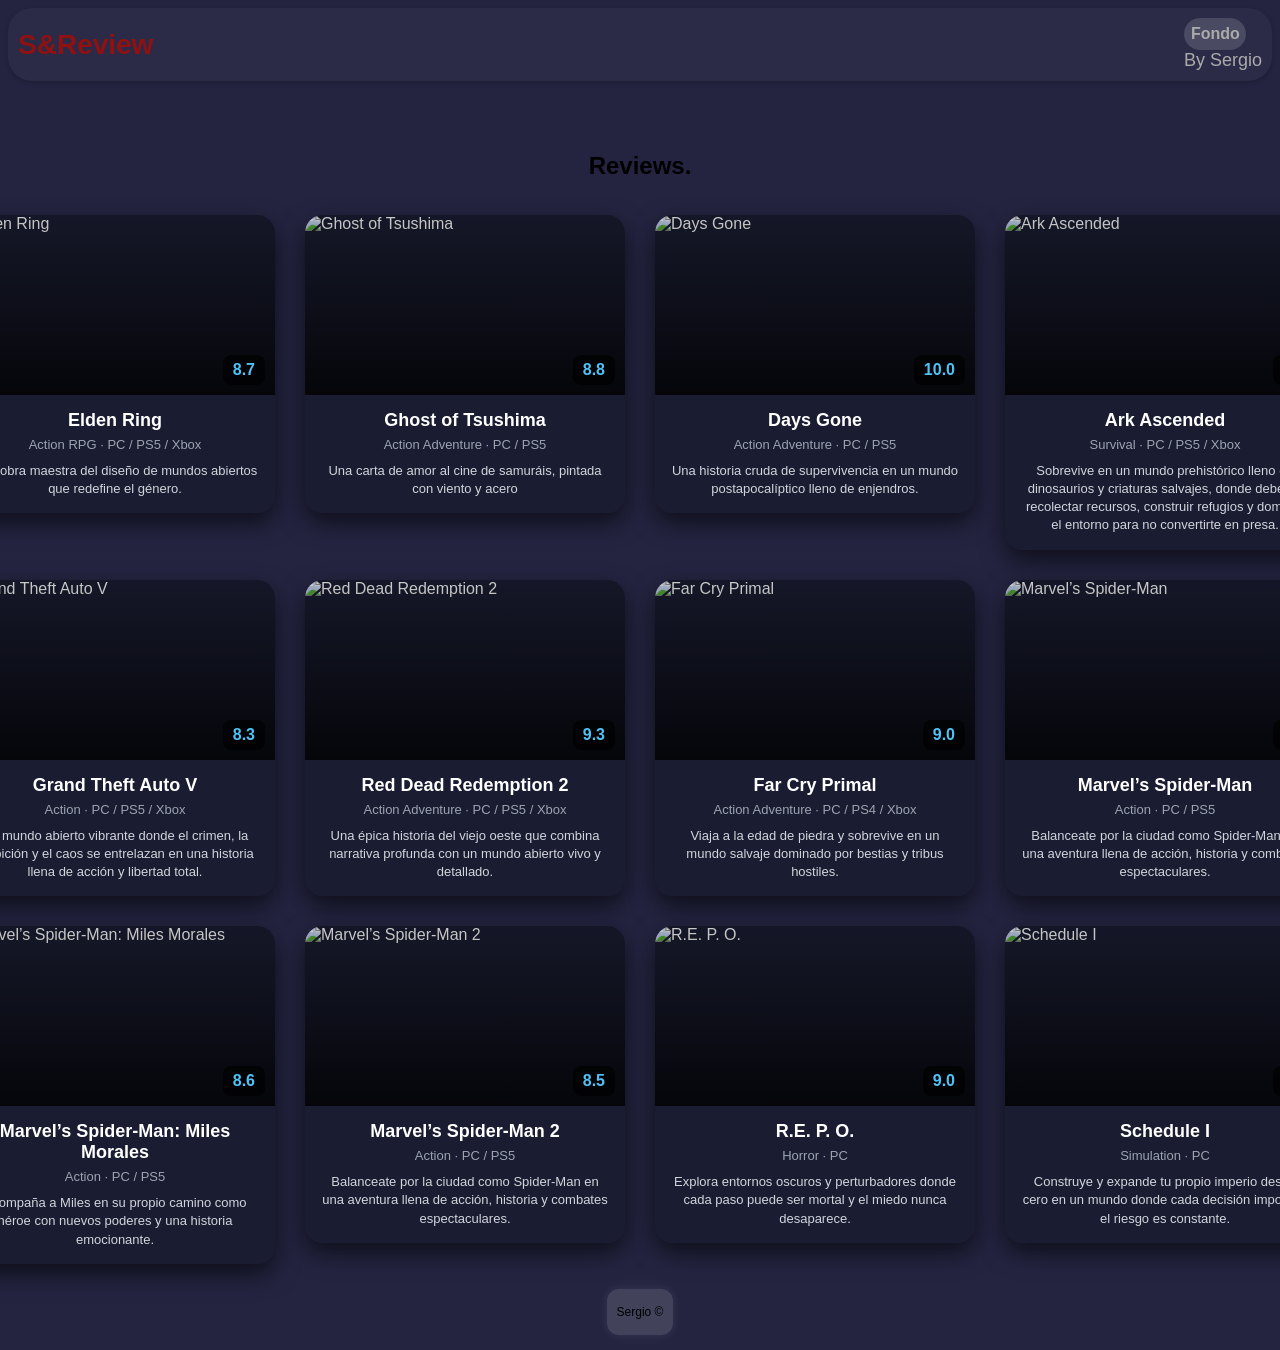
==== index.html @ d0639e84 "Add files via upload" ====
<!DOCTYPE html>
<html lang="es">
<head>
    <title>S&Review</title>
    <link rel="icon" href="/Proyecto/img/S&Review.png" type="image/png">
    <link rel="stylesheet" href="styles.css" type="text/css">
</head>
<body class="body">
    <div class="header">
        <div class="header-title">S&Review</div>
        <div class="header-right">
            <div id="boton"><button onclick="cambiarFondo()">Fondo</button></div>
            <div class="header-subtitle">By Sergio</div>
        </div>
        <script>
function cambiarFondo() {
  document.body.classList.toggle("fondo-img");
}
</script>
    </div>
    <section class="content">
        <br>
        <br>
        <h1 class="content-title">Reviews.</h1>
    </section>

    <a href="Reseña/Elden_ring.html" class="card-link">
  <div class="cards">
<div class="card">
  <div class="image-container">
    <img src="/Proyecto/img/elden.png" alt="Elden Ring">
    <div class="rating">8.7</div>
  </div>
  <div class="content">
    <div class="title">Elden Ring</div>
    <div class="subtitle">Action RPG · PC / PS5 / Xbox</div>
    <div class="description">
      Una obra maestra del diseño de mundos abiertos que redefine el género.
    </div>
  </div>
</div>
</a>

<a href="Reseña/Next.html" class="card-link">
<div class="card">
  <div class="image-container">
    <img src="/Proyecto/img/ghost.png" alt="Ghost of Tsushima">
    <div class="rating">8.8</div>
  </div>
  <div class="content">
    <div class="title">Ghost of Tsushima</div>
    <div class="subtitle">Action Adventure · PC / PS5 </div>
    <div class="description">
      Una carta de amor al cine de samuráis, pintada con viento y acero
    </div>
  </div>
</div>
</a>

<a href="Reseña/Next.html" class="card-link">
<div class="card">
  <div class="image-container">
    <img src="/Proyecto/img/Daysgone.png" alt="Days Gone">
    <div class="rating">10.0</div>
  </div>
  <div class="content">
    <div class="title">Days Gone</div>
    <div class="subtitle">Action Adventure · PC / PS5 </div>
    <div class="description">
      Una historia cruda de supervivencia en un mundo postapocalíptico lleno de enjendros.
    </div>
  </div>
</div>
</a>

<a href="Reseña/Next.html" class="card-link">
<div class="card">
  <div class="image-container">
    <img src="/Proyecto/img/ark.png" alt="Ark Ascended">
    <div class="rating">9.7</div>
  </div>
  <div class="content">
    <div class="title">Ark Ascended</div>
    <div class="subtitle">Survival · PC / PS5 / Xbox</div>
    <div class="description">
      Sobrevive en un mundo prehistórico lleno de dinosaurios y criaturas salvajes, donde deberás recolectar recursos, construir refugios y dominar el entorno para no convertirte en presa.
    </div>
  </div>
</div>
</a>

<a href="Reseña/Next.html" class="card-link">
<div class="card">
  <div class="image-container">
    <img src="/Proyecto/img/gta.png" alt="Grand Theft Auto V">
    <div class="rating">8.3</div>
  </div>
  <div class="content">
    <div class="title">Grand Theft Auto V</div>
    <div class="subtitle">Action · PC / PS5 / Xbox</div>
    <div class="description">
      Un mundo abierto vibrante donde el crimen, la ambición y el caos se entrelazan en una historia llena de acción y libertad total.
    </div>
  </div>
</div>
</a>

<a href="Reseña/Next.html" class="card-link">
<div class="card">
  <div class="image-container">
    <img src="/Proyecto/img/reddead.png" alt="Red Dead Redemption 2">
    <div class="rating">9.3</div>
  </div>
  <div class="content">
    <div class="title">Red Dead Redemption 2</div>
    <div class="subtitle">Action Adventure · PC / PS5 / Xbox</div>
    <div class="description">
      Una épica historia del viejo oeste que combina narrativa profunda con un mundo abierto vivo y detallado.
    </div>
  </div>
</div>
</a>

<a href="Reseña/Next.html" class="card-link">
<div class="card">
  <div class="image-container">
    <img src="/Proyecto/img/primal.png" alt="Far Cry Primal">
    <div class="rating">9.0</div>
  </div>
  <div class="content">
    <div class="title">Far Cry Primal</div>
    <div class="subtitle">Action Adventure · PC / PS4 / Xbox</div>
    <div class="description">
      Viaja a la edad de piedra y sobrevive en un mundo salvaje dominado por bestias y tribus hostiles.
    </div>
  </div>
</div>
</a>

<a href="Reseña/Next.html" class="card-link">
<div class="card">
  <div class="image-container">
    <img src="/Proyecto/img/spider.png" alt="Marvel’s Spider-Man">
    <div class="rating">9.2</div>
  </div>
  <div class="content">
    <div class="title">Marvel’s Spider-Man</div>
    <div class="subtitle">Action · PC / PS5</div>
    <div class="description">
      Balanceate por la ciudad como Spider-Man en una aventura llena de acción, historia y combates espectaculares.
    </div>
  </div>
</div>
</a>

<a href="Reseña/Next.html" class="card-link">
<div class="card">
  <div class="image-container">
    <img src="/Proyecto/img/miles.png" alt="Marvel’s Spider-Man: Miles Morales">
    <div class="rating">8.6</div>
  </div>
  <div class="content">
    <div class="title">Marvel’s Spider-Man: Miles Morales</div>
    <div class="subtitle">Action · PC / PS5</div>
    <div class="description">
      Acompaña a Miles en su propio camino como héroe con nuevos poderes y una historia emocionante.
    </div>
  </div>
</div>
</a>

<a href="Reseña/Next.html" class="card-link">
<div class="card">
  <div class="image-container">
    <img src="/Proyecto/img/sipider2.png" alt="Marvel’s Spider-Man 2">
    <div class="rating">8.5</div>
  </div>
  <div class="content">
    <div class="title">Marvel’s Spider-Man 2</div>
    <div class="subtitle">Action · PC / PS5</div>
    <div class="description">
      Balanceate por la ciudad como Spider-Man en una aventura llena de acción, historia y combates espectaculares.
    </div>
  </div>
</div>
</a>

<a href="Reseña/Next.html" class="card-link">
<div class="card">
  <div class="image-container">
    <img src="/Proyecto/img/repo.png" alt="R.E. P. O.">
    <div class="rating">9.0</div>
  </div>
  <div class="content">
    <div class="title">R.E. P. O.</div>
    <div class="subtitle">Horror · PC</div>
    <div class="description">
      Explora entornos oscuros y perturbadores donde cada paso puede ser mortal y el miedo nunca desaparece.
    </div>
  </div>
</div>
</a>

<a href="Reseña/Next.html" class="card-link">
<div class="card">
  <div class="image-container">
    <img src="/Proyecto/img/schedule.png" alt="Schedule I">
    <div class="rating">8.0</div>
  </div>
  <div class="content">
    <div class="title">Schedule I</div>
    <div class="subtitle">Simulation · PC</div>
    <div class="description">
      Construye y expande tu propio imperio desde cero en un mundo donde cada decisión importa y el riesgo es constante.
    </div>
  </div>
</div>
</a>

</div>
    <footer class="flooter">
    <p style="text-align: center;">Sergio ©</p>
</footer>
</body>
</html>
---- styles.css ----
*{
    font-family: comic sans ms, sans-serif;
}

.body {
    background-color:#242441 ;
    transition: all 0.5s ease;
}

.fondo-img {
  background: url("/Proyecto/img/Textura2.png");
}

#boton{
    position: relative;
    border-radius: 24px;
}

#boton button {
    all: unset;
    display: inline-block;
    width: 60px;
    height: 30px;
    padding: 1px;
    border-radius: 24px;
    background: rgba(255, 255, 255, 0.12);
    backdrop-filter: blur(1px);
    color: #aaa;
    transition: transform 0.2s ease;
    text-align: center;
    cursor: pointer;
}

#boton button:hover {
    transform: translateY(-2px);
}

.header {
  position: sticky;
  top: 0;
  z-index: 1000; /* asegura que esté por encima de otros elementos */
}

.card-link {
  text-decoration: none; /* quita subrayado */
  color: inherit; /* mantiene colores */
}

.flooter {
  position: relative;
  top: 5px;     
  box-shadow: 0 0 10px rgba(255,255,255,0.1);
  padding: 4px 10px;
  font-size: 12px;
  border-radius: 12px;
  background: rgba(255, 255, 255, 0.137);
  backdrop-filter: blur(1px);
  width: fit-content; /*para que no sea largo */
  margin: 20px auto; /*centrar horizontalmente */
}

.header {
  background-color: #131318; /* Fondo oscuro */
  padding: 20px 40px;
  display: flex;
  justify-content: space-between;
  align-items: center;
  font-weight: bold;
  padding: 10px;
  border-radius: 24px;
  background: rgba(255, 255, 255, 0.034);
  box-shadow: 0 2px 5px rgba(0,0,0,0.2);
  backdrop-filter: blur(1px);
}

.header-title {
  color: #8f1111; /* Texto rojo oscuro */
  font-size: 28px;
  font-weight: bold;
}

.header-subtitle {
  color: #aaa; /* Texto gris claro */
  font-size: 18px;
  font-weight: normal;
}

.content {
        text-align: center;
}

  .card {
    position: relative;
    width: 320px;
    border-radius: 18px;
    overflow: hidden;
    background: #11182788;
    box-shadow: 0 10px 25px rgba(0,0,0,0.6);
    color: white;
    transition: transform 0.2s ease, box-shadow 0.2s ease;
  }

  .card:hover {
  transform: scale(1.03);
  box-shadow: 0 15px 35px rgba(0,0,0,0.8);
}
  
  .image-container {
    position: relative;
    height: 180px;
    overflow: hidden;
  }

  .image-container img {
    width: 100%;
    height: 100%;
    object-fit: cover;
  }

  /* overlay oscuro */
  .image-container::after {
    content: "";
    position: absolute;
    inset: 0;
    background: linear-gradient(
      to top,
      rgba(0,0,0,0.8),
      rgba(0,0,0,0.2)
    );
  }
.cards {
  display: grid;
  grid-template-columns: repeat(4, 320px);
  gap: 30px;
  justify-content: center;
}

  .rating {
    position: absolute;
    bottom: 10px;
    right: 10px;
    background: rgba(0,0,0,0.7);
    padding: 6px 10px;
    border-radius: 8px;
    font-weight: bold;
    color: #4fc3f7;
    z-index: 2;
  }

  .content {
    padding: 15px;
  }

  .title {
    font-size: 18px;
    font-weight: bold;
    margin-bottom: 6px;
  }

  .subtitle {
    font-size: 13px;
    color: #9ca3af;
    margin-bottom: 10px;
  }

  .description {
    font-size: 13px;
    color: #d1d5db;
    line-height: 1.4;
  }
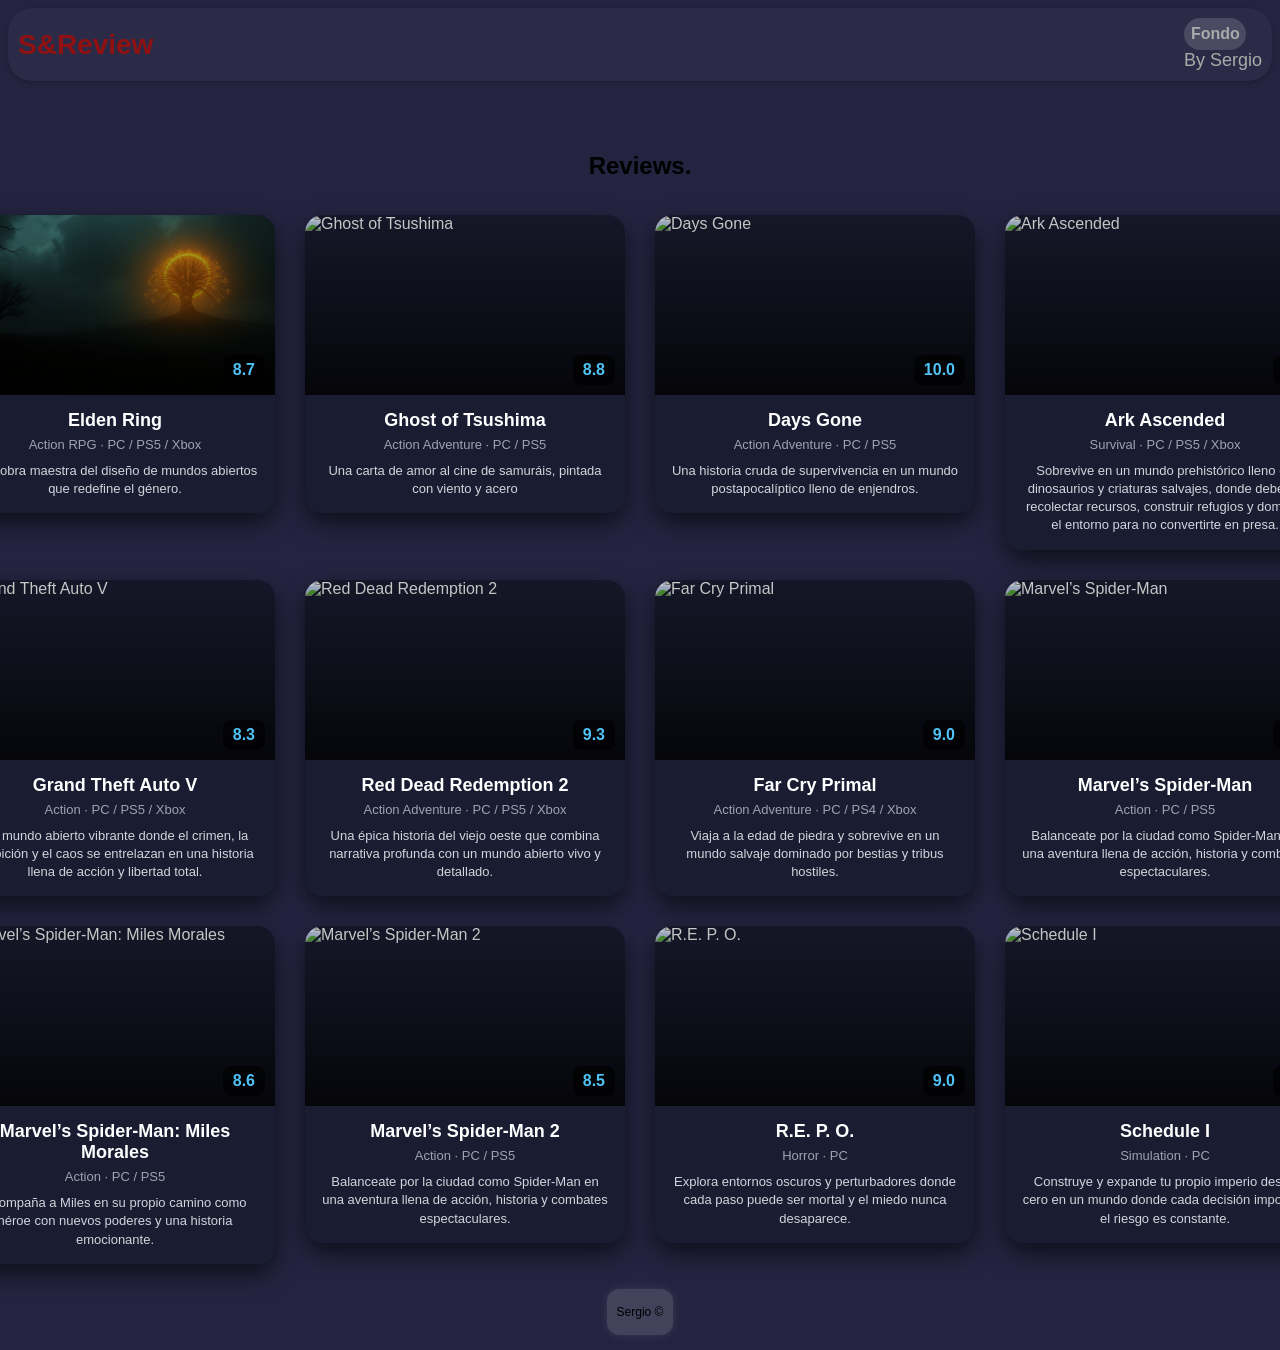
==== commit eb183450: "Fix HTML encoding issues in index.html" ====
--- a/index.html
+++ b/index.html
@@ -24,11 +24,11 @@
         <h1 class="content-title">Reviews.</h1>
     </section>
 
-    <a href="Reseña/Elden_ring.html" class="card-link">
+    <a href="Elden_ring.html" class="card-link">
   <div class="cards">
 <div class="card">
   <div class="image-container">
-    <img src="/Proyecto/img/elden.png" alt="Elden Ring">
+    <img src="/img/elden.png" alt="Elden Ring">
     <div class="rating">8.7</div>
   </div>
   <div class="content">
@@ -222,4 +222,4 @@
     <p style="text-align: center;">Sergio ©</p>
 </footer>
 </body>
-</html>+</html>
